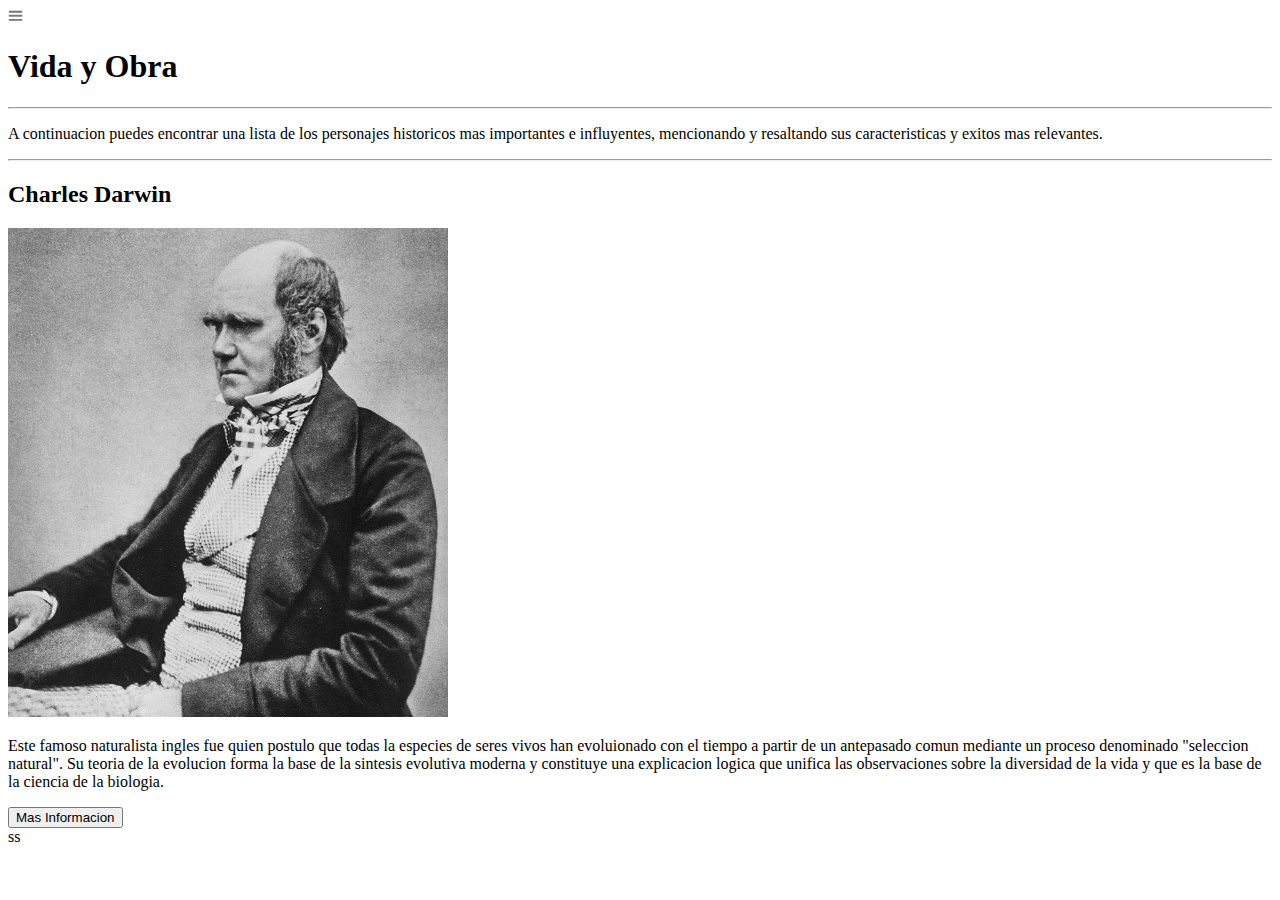
==== index.html @ d65595ab "inicio html" ====
<!DOCTYPE html>
<html lang="en">
<head>
    <meta charset="UTF-8">
    <meta http-equiv="X-UA-Compatible" content="IE=edge">
    <meta name="viewport" content="width=device-width, initial-scale=1.0">
    <title>Personajes Historicos</title>
    <link rel="stylesheet" href="./Assets/estilo.css">
</head>
<body>
    <header>
        <details>
            <summary>
                <img src="./Assets/img/descarga.png">
            </summary>
            <p>Personajes Historicos</p>
            <p>Contactanos</p>
            <p>Sobre Nosotros</p>
            <img src="./Assets/img/x.png">
        </details>
    </header>
    <main>
        <h1> Vida y Obra</h1>
        <hr>
        <p>A continuacion puedes encontrar una lista de los personajes historicos mas importantes e influyentes, mencionando y resaltando sus caracteristicas y exitos mas relevantes.</p>
        <div class="cd">
            <hr>
            <h2>Charles Darwin</h2>
            <img src="./Assets/img/charles-darwin.jpg">
            <p>Este famoso naturalista ingles fue quien postulo que todas la especies de seres vivos han evoluionado con el tiempo a partir de un antepasado comun mediante un proceso denominado "seleccion natural". Su teoria de la evolucion forma la base de la sintesis evolutiva moderna y constituye una explicacion logica que unifica las observaciones sobre la diversidad de la vida y que es la base de la ciencia de la biologia.</p>
            <button>Mas Informacion</button>
        </div>
        ss
    </main>

    
</body>
</html>
---- Assets/estilo.css ----
header img{
    width: 15px;
}

summary{
    list-style: none;
}
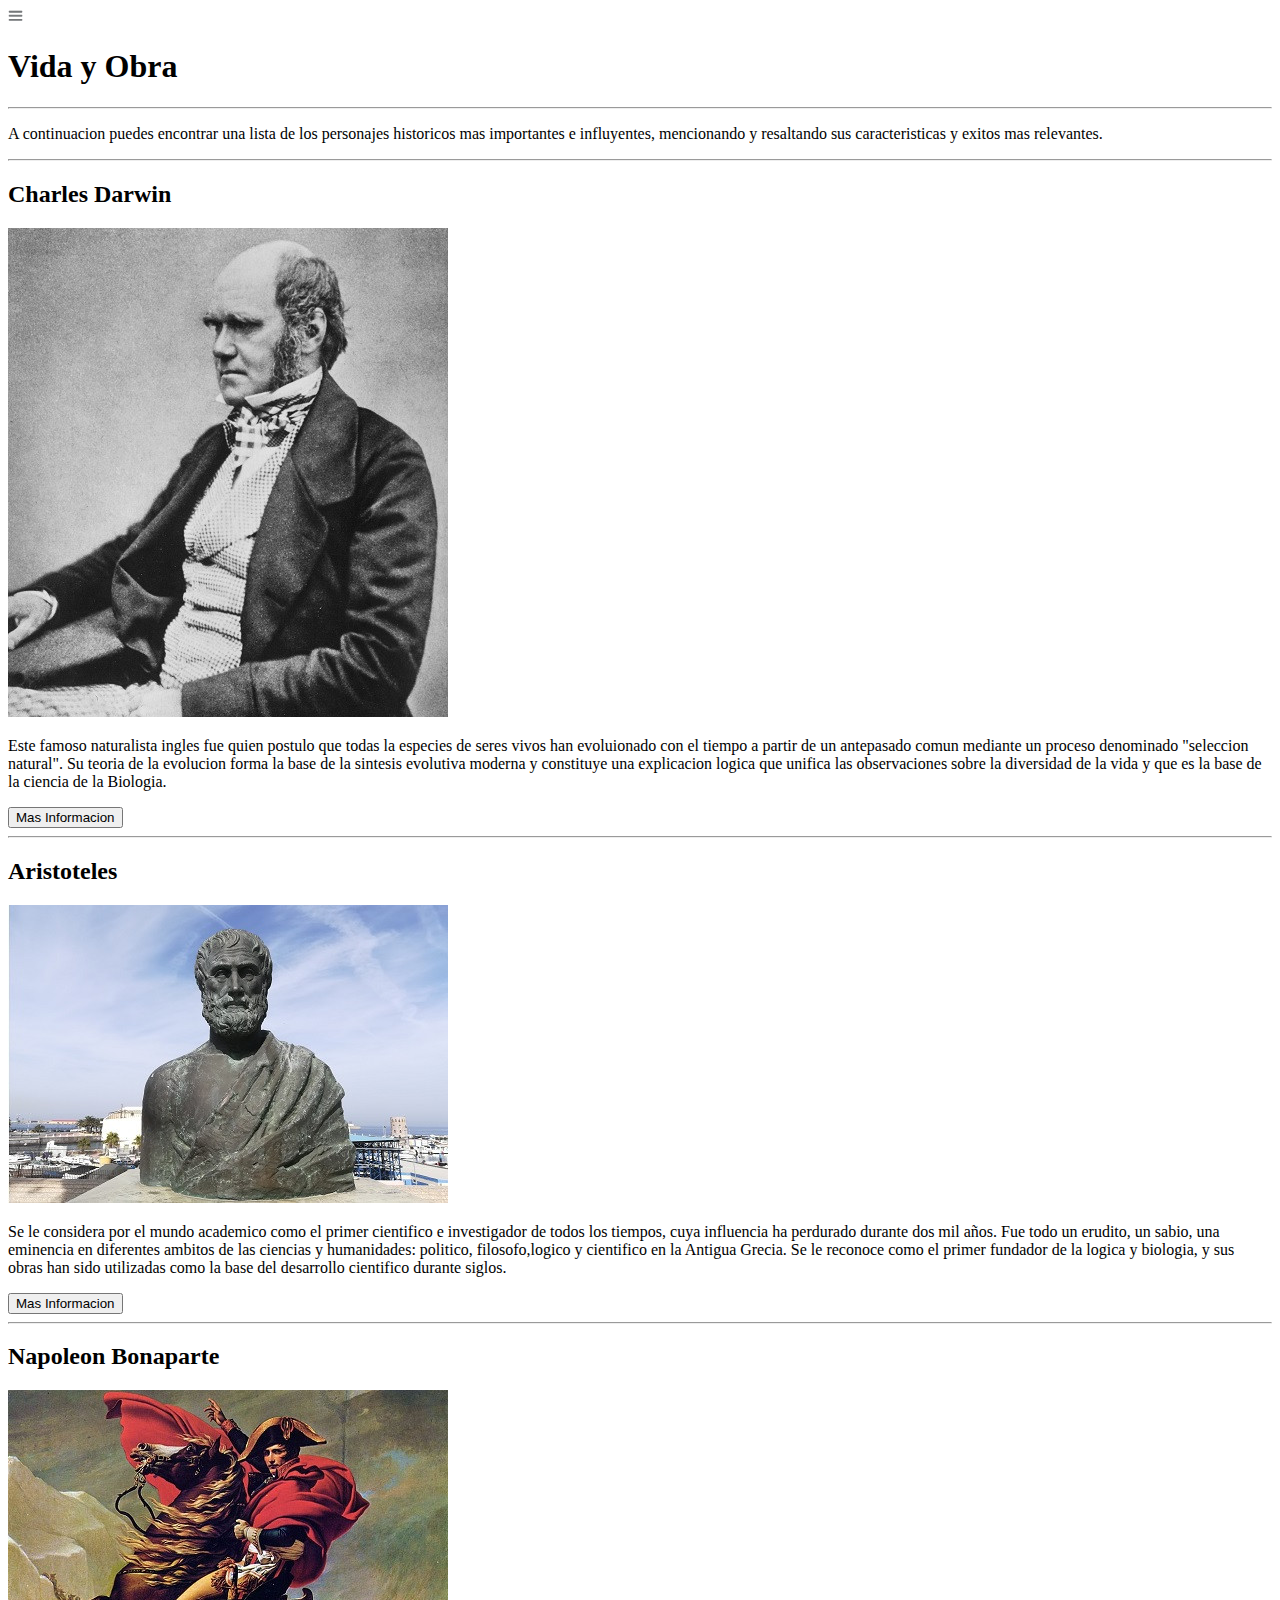
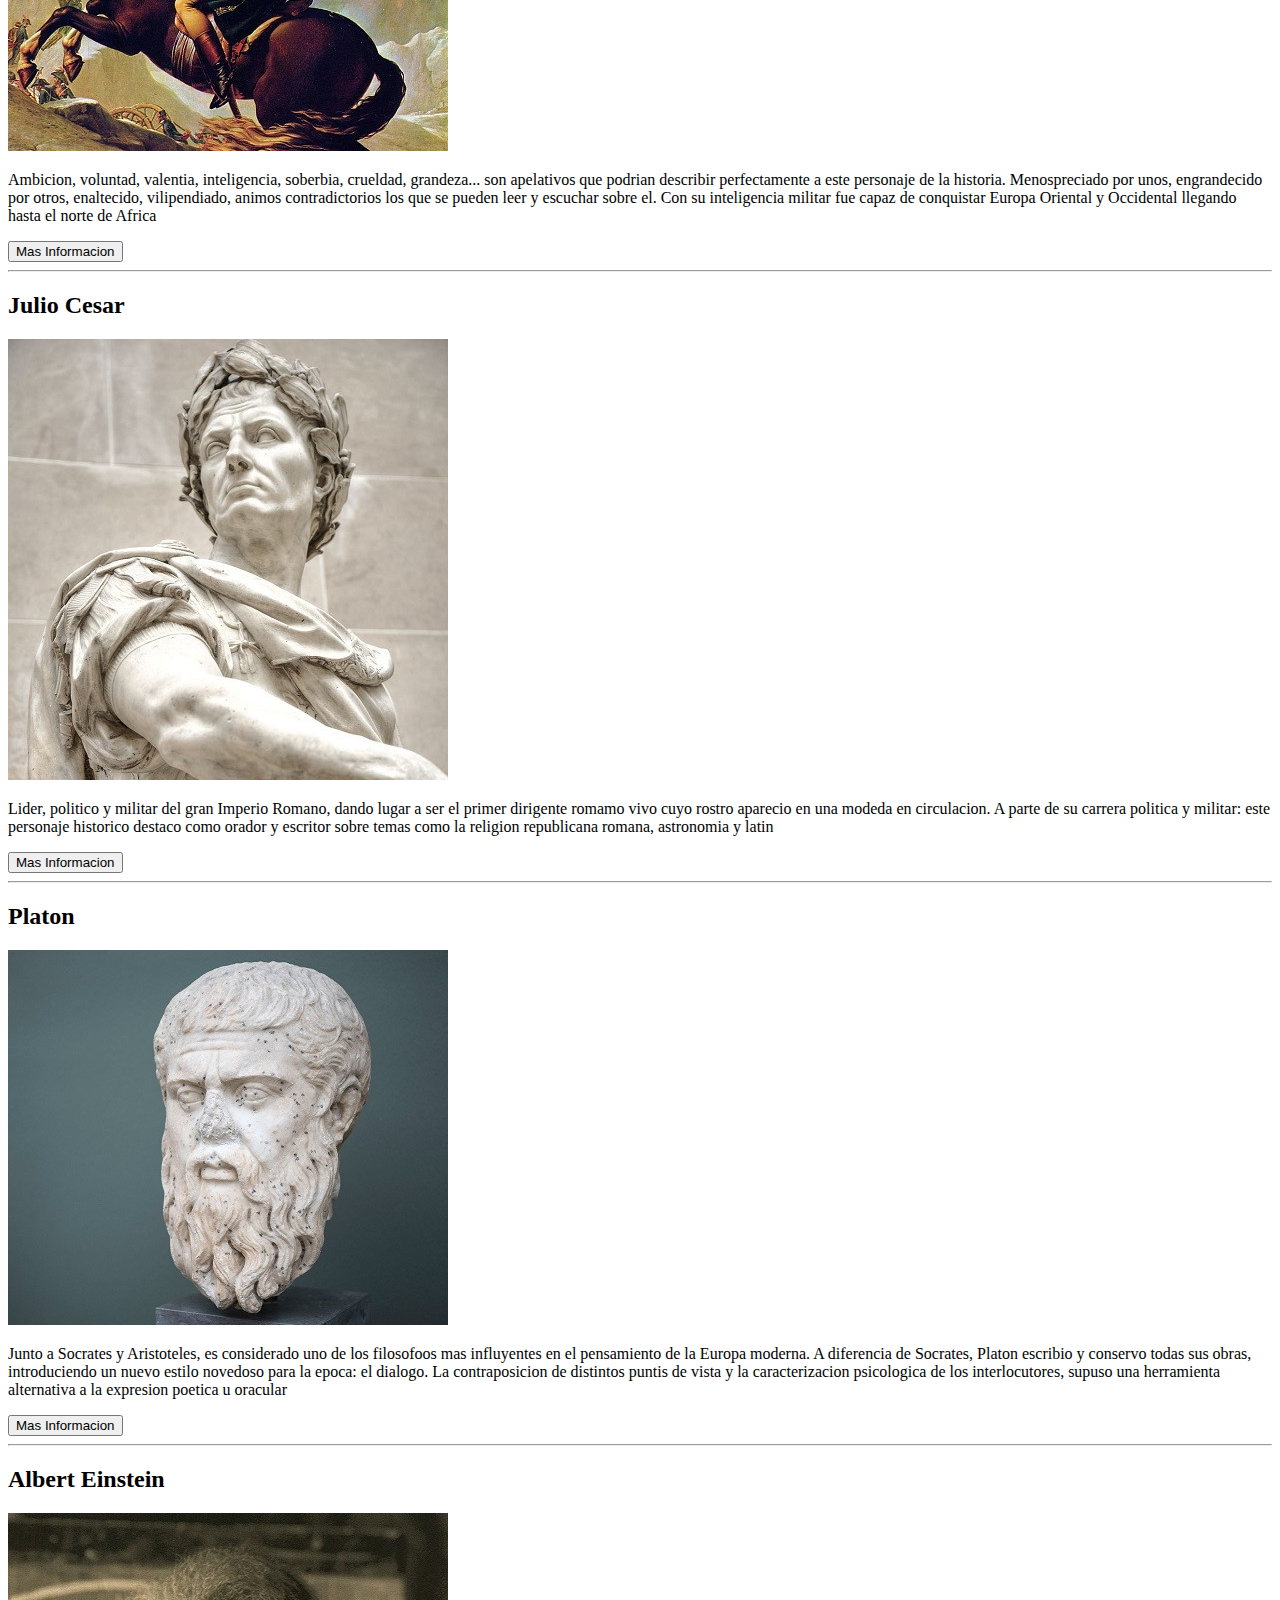
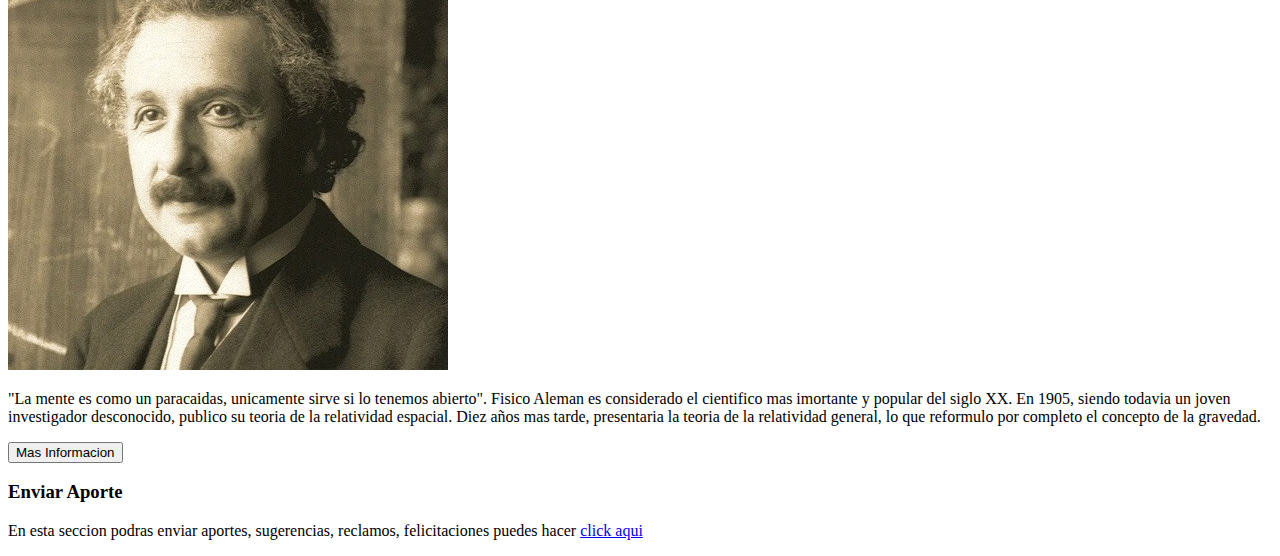
==== commit e4735447: "Main html" ====
--- a/index.html
+++ b/index.html
@@ -27,12 +27,40 @@
             <hr>
             <h2>Charles Darwin</h2>
             <img src="./Assets/img/charles-darwin.jpg">
-            <p>Este famoso naturalista ingles fue quien postulo que todas la especies de seres vivos han evoluionado con el tiempo a partir de un antepasado comun mediante un proceso denominado "seleccion natural". Su teoria de la evolucion forma la base de la sintesis evolutiva moderna y constituye una explicacion logica que unifica las observaciones sobre la diversidad de la vida y que es la base de la ciencia de la biologia.</p>
+            <p>Este famoso naturalista ingles fue quien postulo que todas la especies de seres vivos han evoluionado con el tiempo a partir de un antepasado comun mediante un proceso denominado "seleccion natural". Su teoria de la evolucion forma la base de la sintesis evolutiva moderna y constituye una explicacion logica que unifica las observaciones sobre la diversidad de la vida y que es la base de la ciencia de la Biologia.</p>
+            <button>Mas Informacion</button>
+            <hr>
+            <h2>Aristoteles</h2>
+            <img src="./Assets/img/Aristóteles.jpg">
+            <p>Se le considera por el mundo academico como el primer cientifico e investigador de todos los tiempos, cuya influencia ha perdurado durante dos mil años. Fue todo un erudito, un sabio, una eminencia en diferentes ambitos de las ciencias y humanidades: politico, filosofo,logico y cientifico en la Antigua Grecia. Se le reconoce como el primer fundador de la logica y biologia, y sus obras han sido utilizadas como la base del desarrollo cientifico durante siglos.</p>
+            <button>Mas Informacion</button>
+            <hr>
+            <h2>Napoleon Bonaparte</h2>
+            <img src="./Assets/img/Napoleón.jpg">
+            <p>Ambicion, voluntad, valentia, inteligencia, soberbia, crueldad, grandeza... son apelativos que podrian describir perfectamente a este personaje de la historia. Menospreciado por unos, engrandecido por otros, enaltecido, vilipendiado, animos contradictorios los que se pueden leer y escuchar sobre el. Con su inteligencia militar fue capaz de conquistar Europa Oriental y Occidental llegando hasta el norte de Africa</p>
+            <button>Mas Informacion</button>
+            <hr>
+            <h2>Julio Cesar</h2>
+            <img src="./Assets/img/Julio-César.jpg">
+            <p>Lider, politico y militar del gran Imperio Romano, dando lugar a ser el primer dirigente romamo vivo cuyo rostro aparecio en una modeda en circulacion. A parte de su carrera politica y militar: este personaje historico destaco como orador y escritor sobre temas como la religion republicana romana, astronomia y latin</p>
+            <button>Mas Informacion</button>
+            <hr>
+            <h2>Platon</h2>
+            <img src="./Assets/img/Platón.jpg">
+            <p>Junto a Socrates y Aristoteles, es considerado uno de los filosofoos mas influyentes en el pensamiento de la Europa moderna. A diferencia de Socrates, Platon escribio y conservo todas sus obras, introduciendo un nuevo estilo novedoso para la epoca: el dialogo. La contraposicion de distintos puntis de vista y la caracterizacion psicologica de los interlocutores, supuso una herramienta alternativa a la expresion poetica u oracular</p>
+            <button>Mas Informacion</button>
+            <hr>
+            <h2>Albert Einstein</h2>
+            <img src="./Assets/img/Albert-Einstein.jpg">
+            <p>"La mente es como un paracaidas, unicamente sirve si lo tenemos abierto". Fisico Aleman es considerado el cientifico mas imortante y popular del siglo XX. En 1905, siendo todavia un joven investigador desconocido, publico su teoria de la relatividad espacial. Diez años mas tarde, presentaria la teoria de la relatividad general, lo que reformulo por completo el concepto de la gravedad.
+            </p>
             <button>Mas Informacion</button>
         </div>
-        ss
     </main>
-
+    <footer>
+        <h3>Enviar Aporte</h3>
+        <p>En esta seccion podras enviar aportes, sugerencias, reclamos, felicitaciones puedes hacer <a href="click aqui">click aqui</a></p>
+    </footer>
     
 </body>
 </html>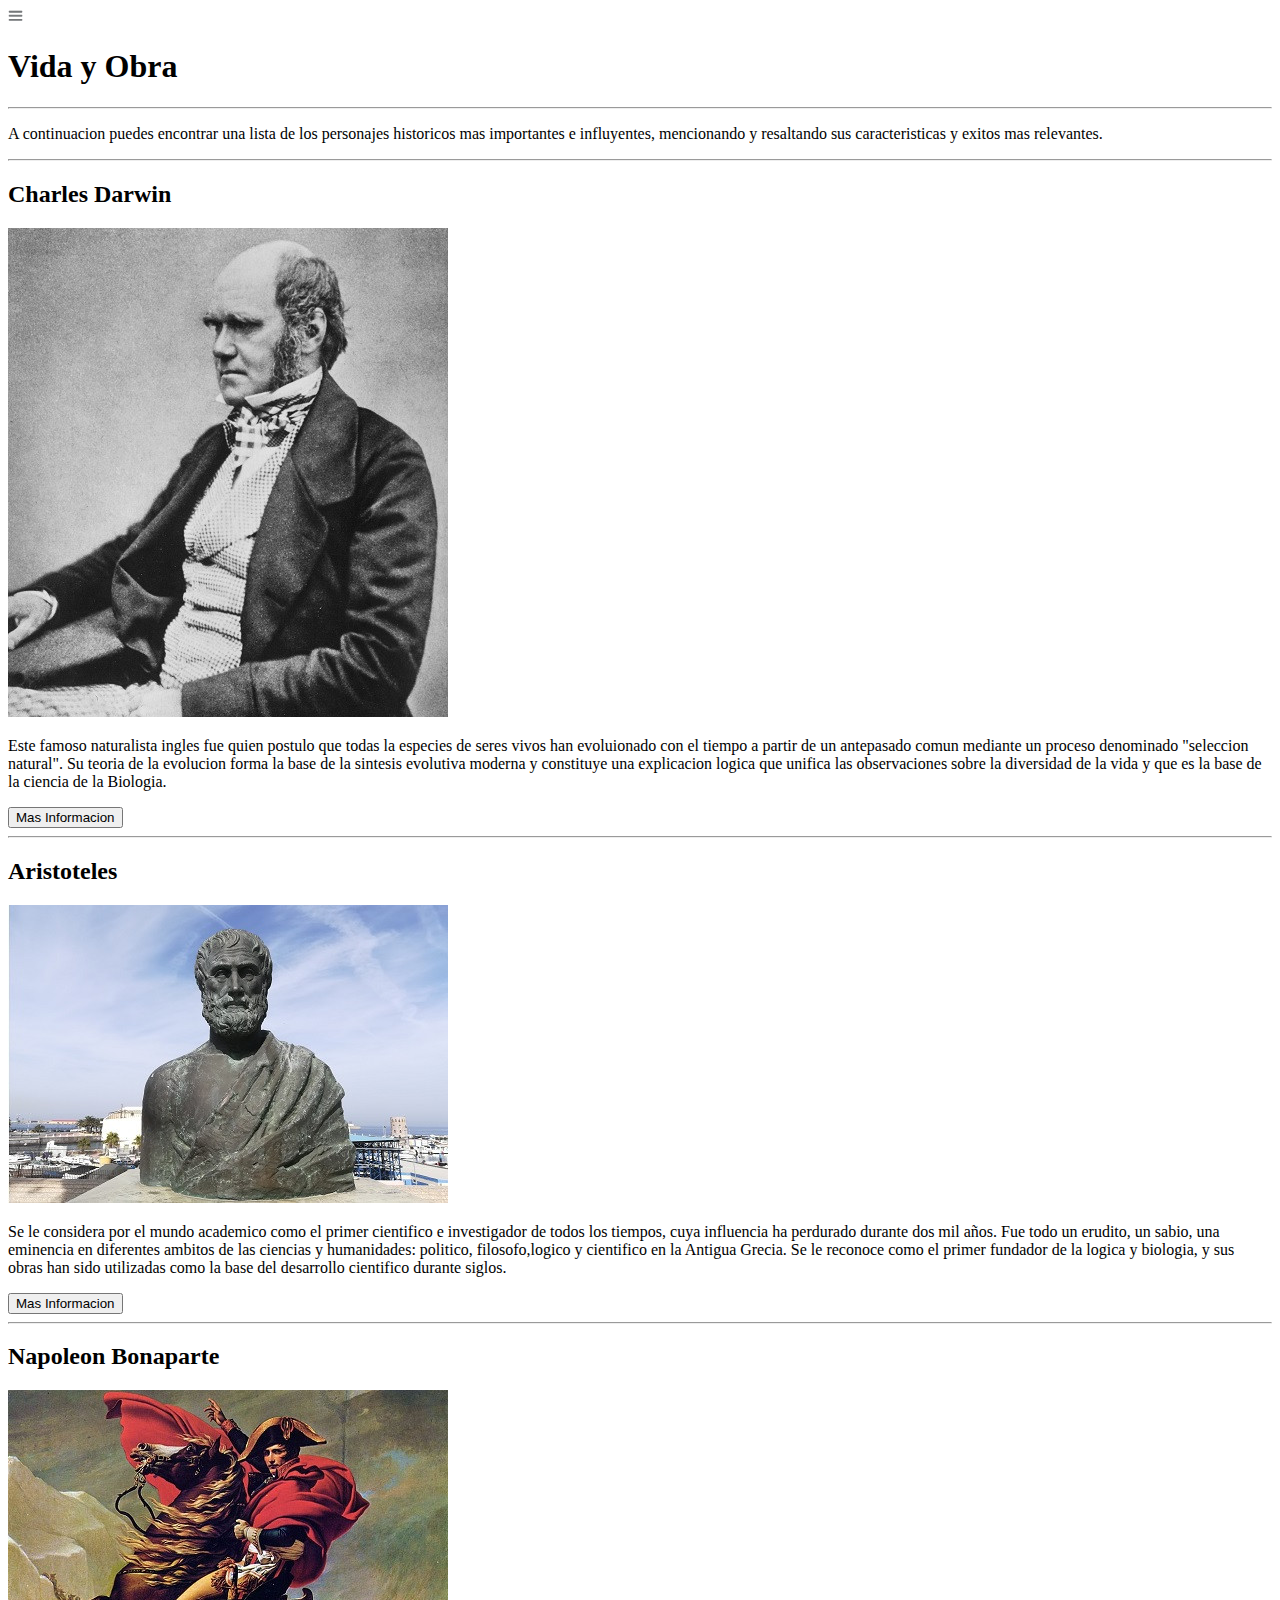
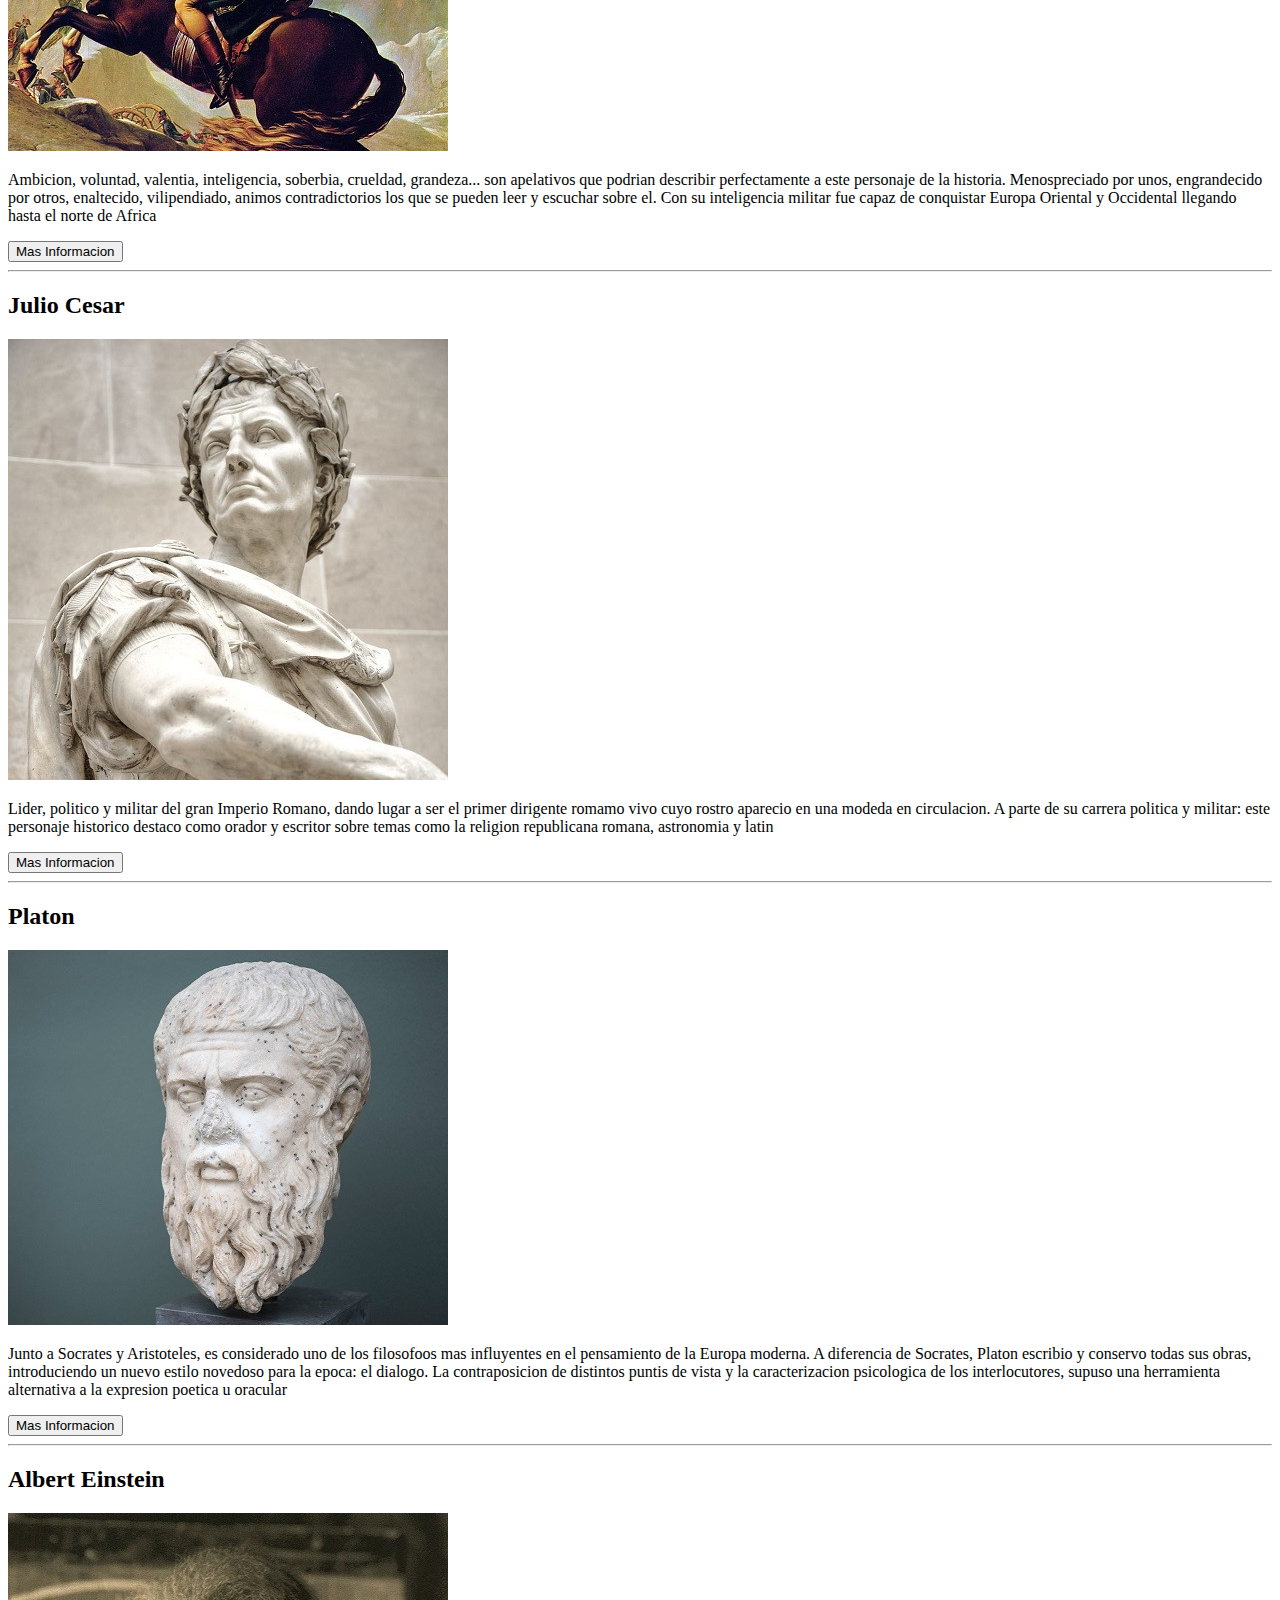
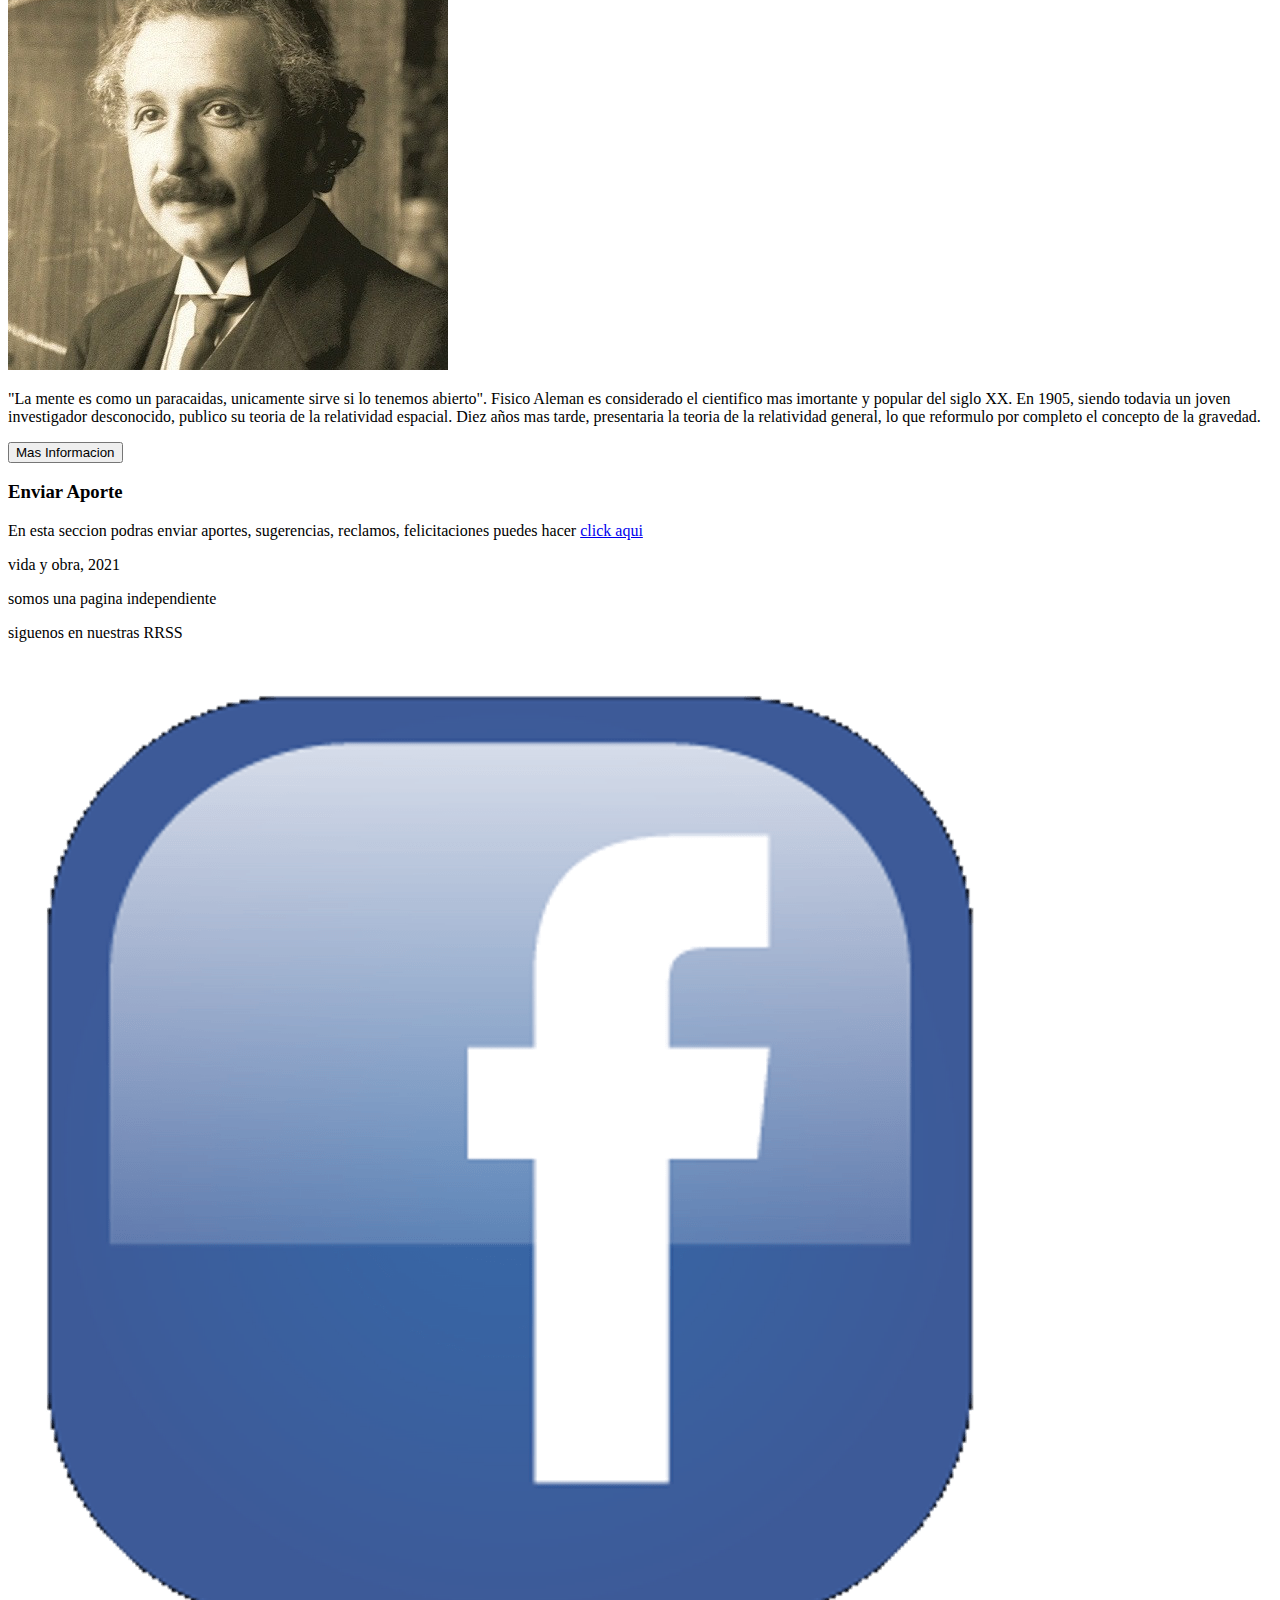
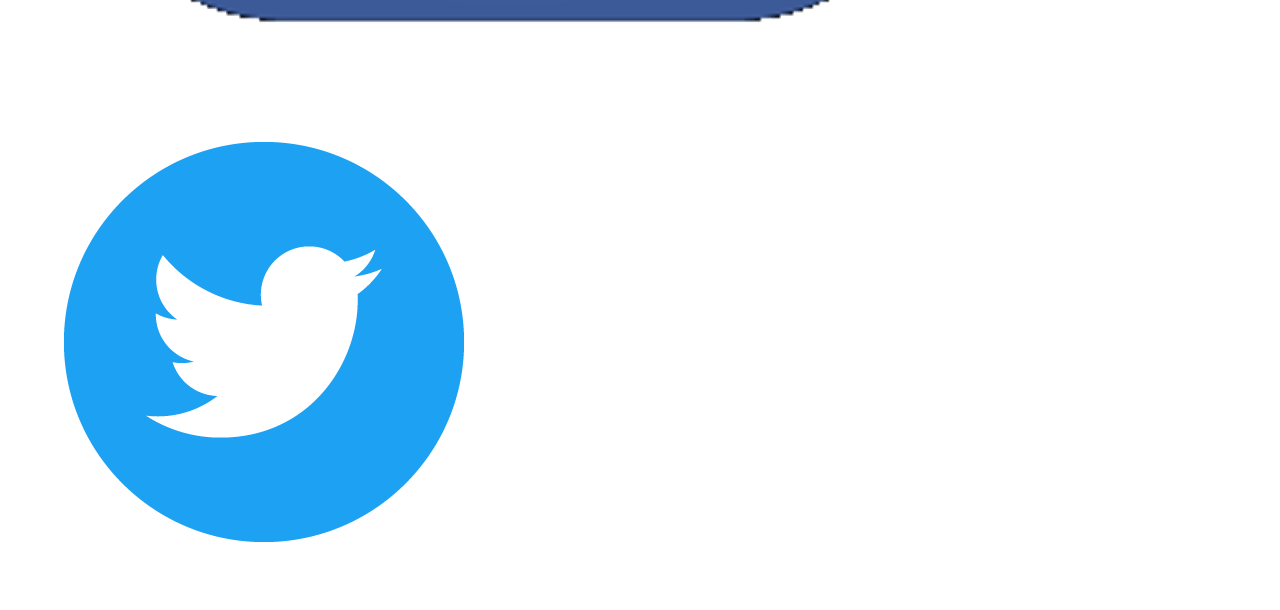
==== commit b31d5e68: "html finalizado" ====
--- a/index.html
+++ b/index.html
@@ -56,10 +56,17 @@
             </p>
             <button>Mas Informacion</button>
         </div>
+        <h3>Enviar Aporte</h3>
+        <p>En esta seccion podras enviar aportes, sugerencias, reclamos, felicitaciones puedes hacer <a href="pagina2.html">click aqui</a></p>
     </main>
-    <footer>
-        <h3>Enviar Aporte</h3>
-        <p>En esta seccion podras enviar aportes, sugerencias, reclamos, felicitaciones puedes hacer <a href="click aqui">click aqui</a></p>
+        <footer>
+            <div class="pie">
+                <p>vida y obra, 2021</p>
+                <p>somos una pagina independiente</p>
+                <p>siguenos en nuestras RRSS</p>
+                <img src="./Assets/img/facebook.png">
+                <img src="./Assets/img/twitter.png">
+            </div>
     </footer>
     
 </body>
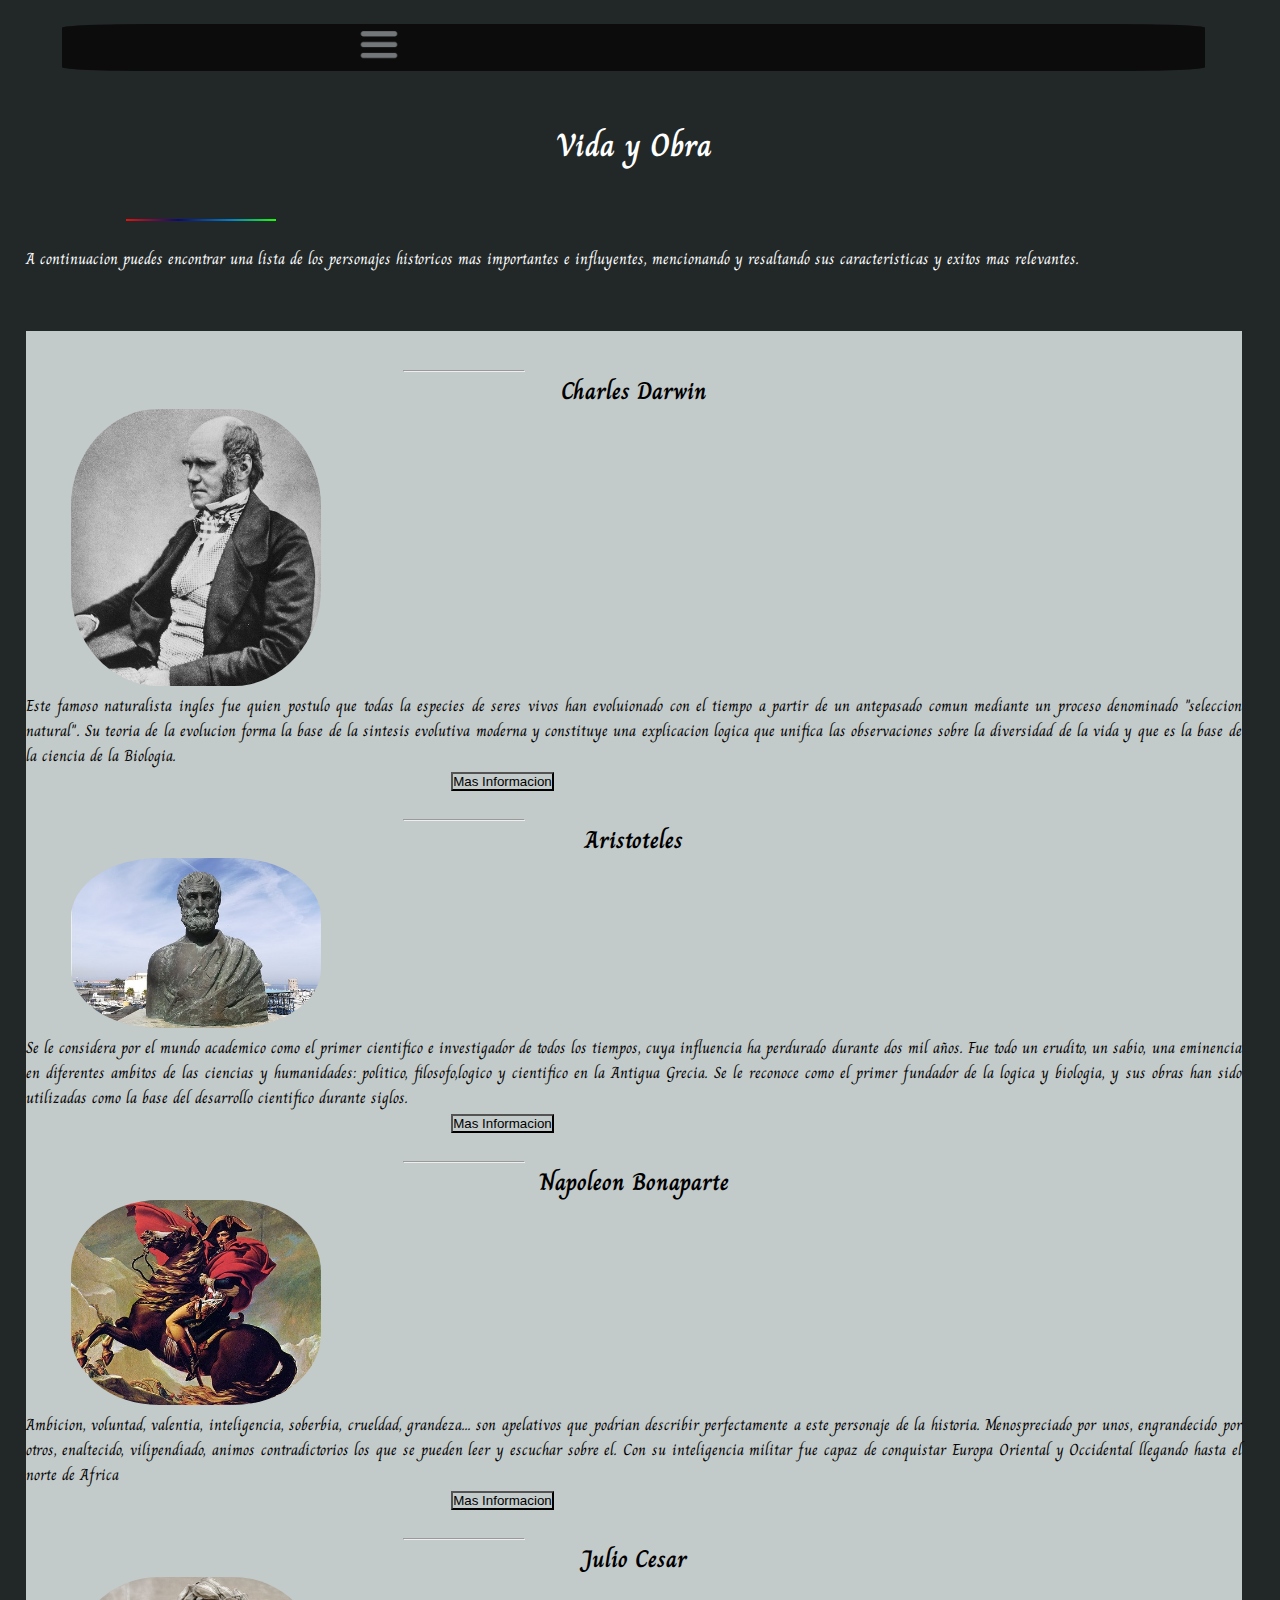
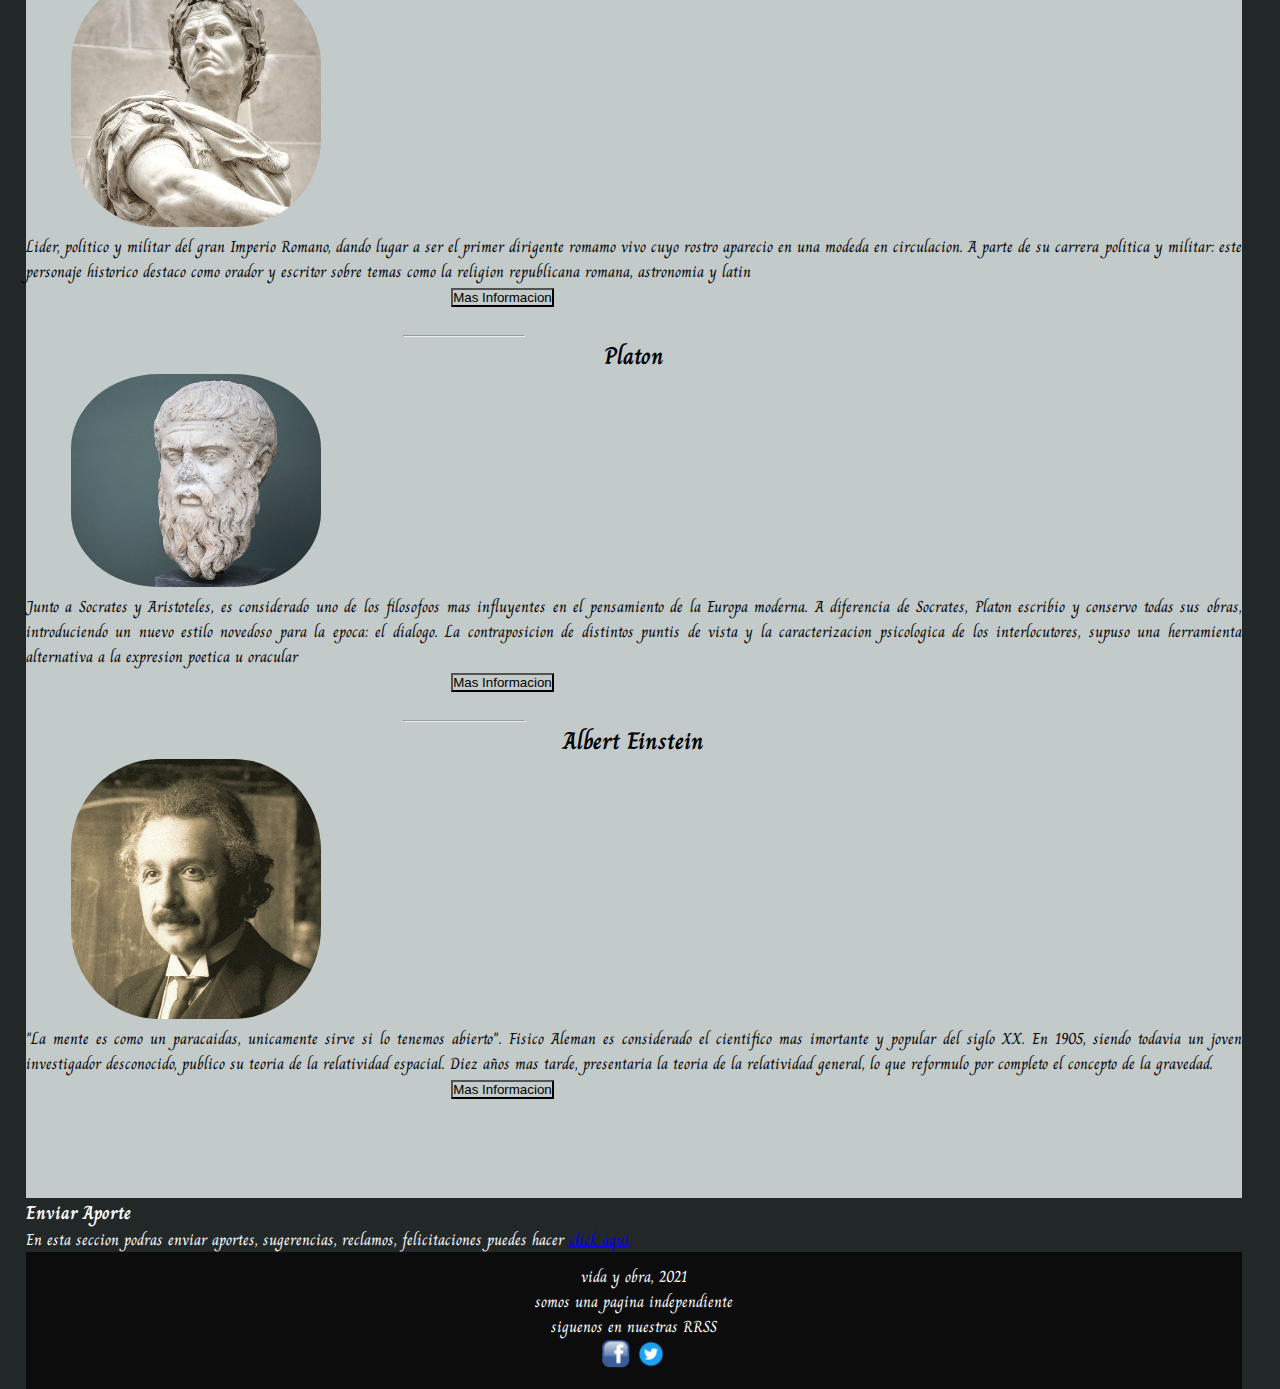
==== commit 4ad1edaf: "casi terminado css" ====
--- a/index.html
+++ b/index.html
@@ -6,6 +6,9 @@
     <meta name="viewport" content="width=device-width, initial-scale=1.0">
     <title>Personajes Historicos</title>
     <link rel="stylesheet" href="./Assets/estilo.css">
+    <link rel="preconnect" href="https://fonts.googleapis.com">
+<link rel="preconnect" href="https://fonts.gstatic.com" crossorigin>
+<link href="https://fonts.googleapis.com/css2?family=Charm&display=swap" rel="stylesheet">
 </head>
 <body>
     <header>
@@ -18,11 +21,11 @@
             <p>Sobre Nosotros</p>
             <img src="./Assets/img/x.png">
         </details>
-    </header>
+    </header> 
+    <h1> Vida y Obra</h1>
+        <hr id="hr1">
+        <p>A continuacion puedes encontrar una lista de los personajes historicos mas importantes e influyentes, mencionando y resaltando sus caracteristicas y exitos mas relevantes.</p>
     <main>
-        <h1> Vida y Obra</h1>
-        <hr>
-        <p>A continuacion puedes encontrar una lista de los personajes historicos mas importantes e influyentes, mencionando y resaltando sus caracteristicas y exitos mas relevantes.</p>
         <div class="cd">
             <hr>
             <h2>Charles Darwin</h2>
@@ -56,10 +59,10 @@
             </p>
             <button>Mas Informacion</button>
         </div>
+    </main>
         <h3>Enviar Aporte</h3>
         <p>En esta seccion podras enviar aportes, sugerencias, reclamos, felicitaciones puedes hacer <a href="pagina2.html">click aqui</a></p>
-    </main>
-        <footer>
+    <footer>
             <div class="pie">
                 <p>vida y obra, 2021</p>
                 <p>somos una pagina independiente</p>
--- a/Assets/estilo.css
+++ b/Assets/estilo.css
@@ -1,7 +1,92 @@
+*{
+    margin: 0%;
+    padding: 0%;
+}
+
+body{
+    background-color: #222828;
+    color: white;
+    font-family: 'Charm', cursive;
+    text-align: justify;
+    width: 95%;
+    margin-left: 2%;
+
+}
+
+header{
+    background-color: #0C0C0C;
+    width: 94%;
+    border-radius: 8%;
+    margin-left:  3%;
+    margin-top: 2%;
+}
+
 header img{
-    width: 15px;
+    margin-left: 297px;
+}
+header p{
+    margin: 3%;
 }
 
 summary{
     list-style: none;
-}+}
+
+h1{
+    text-align: center;
+    margin: 4%;
+}
+
+
+img{
+    width: 40px;
+}
+
+#hr1{
+    width: 150px;
+    height: 2px;
+    margin-left: 100px;
+    background: rgb(228,20,13);
+    background: linear-gradient(90deg, rgba(228,20,13,1) 0%, rgba(9,9,121,1) 35%, rgba(4,128,199,1) 70%, rgba(23,255,6,1) 100%);
+    border: none;
+    margin-bottom: 25px;
+}
+
+main{
+    background-color:#C3CACA;
+    margin-top: 5%;
+    padding-top: 1%;
+    padding-bottom: 8%;
+    color: black;
+}
+
+.cd hr{
+    margin-top: 26px;
+    margin-left: 31%;
+    width: 120px;
+}
+
+.cd img{
+    width: 250px;
+    border-radius: 35%;
+    margin-left: 45px;
+}
+
+.cd h2{
+    text-align: center;
+    color: black;
+}
+button{
+    margin-left: 35%;
+    background-color:#C3CACA;
+}
+
+footer{
+    padding: 1%;
+    background-color: #0C0C0C;
+    text-align: center;   
+}
+
+footer img{
+    width: 30px;
+}
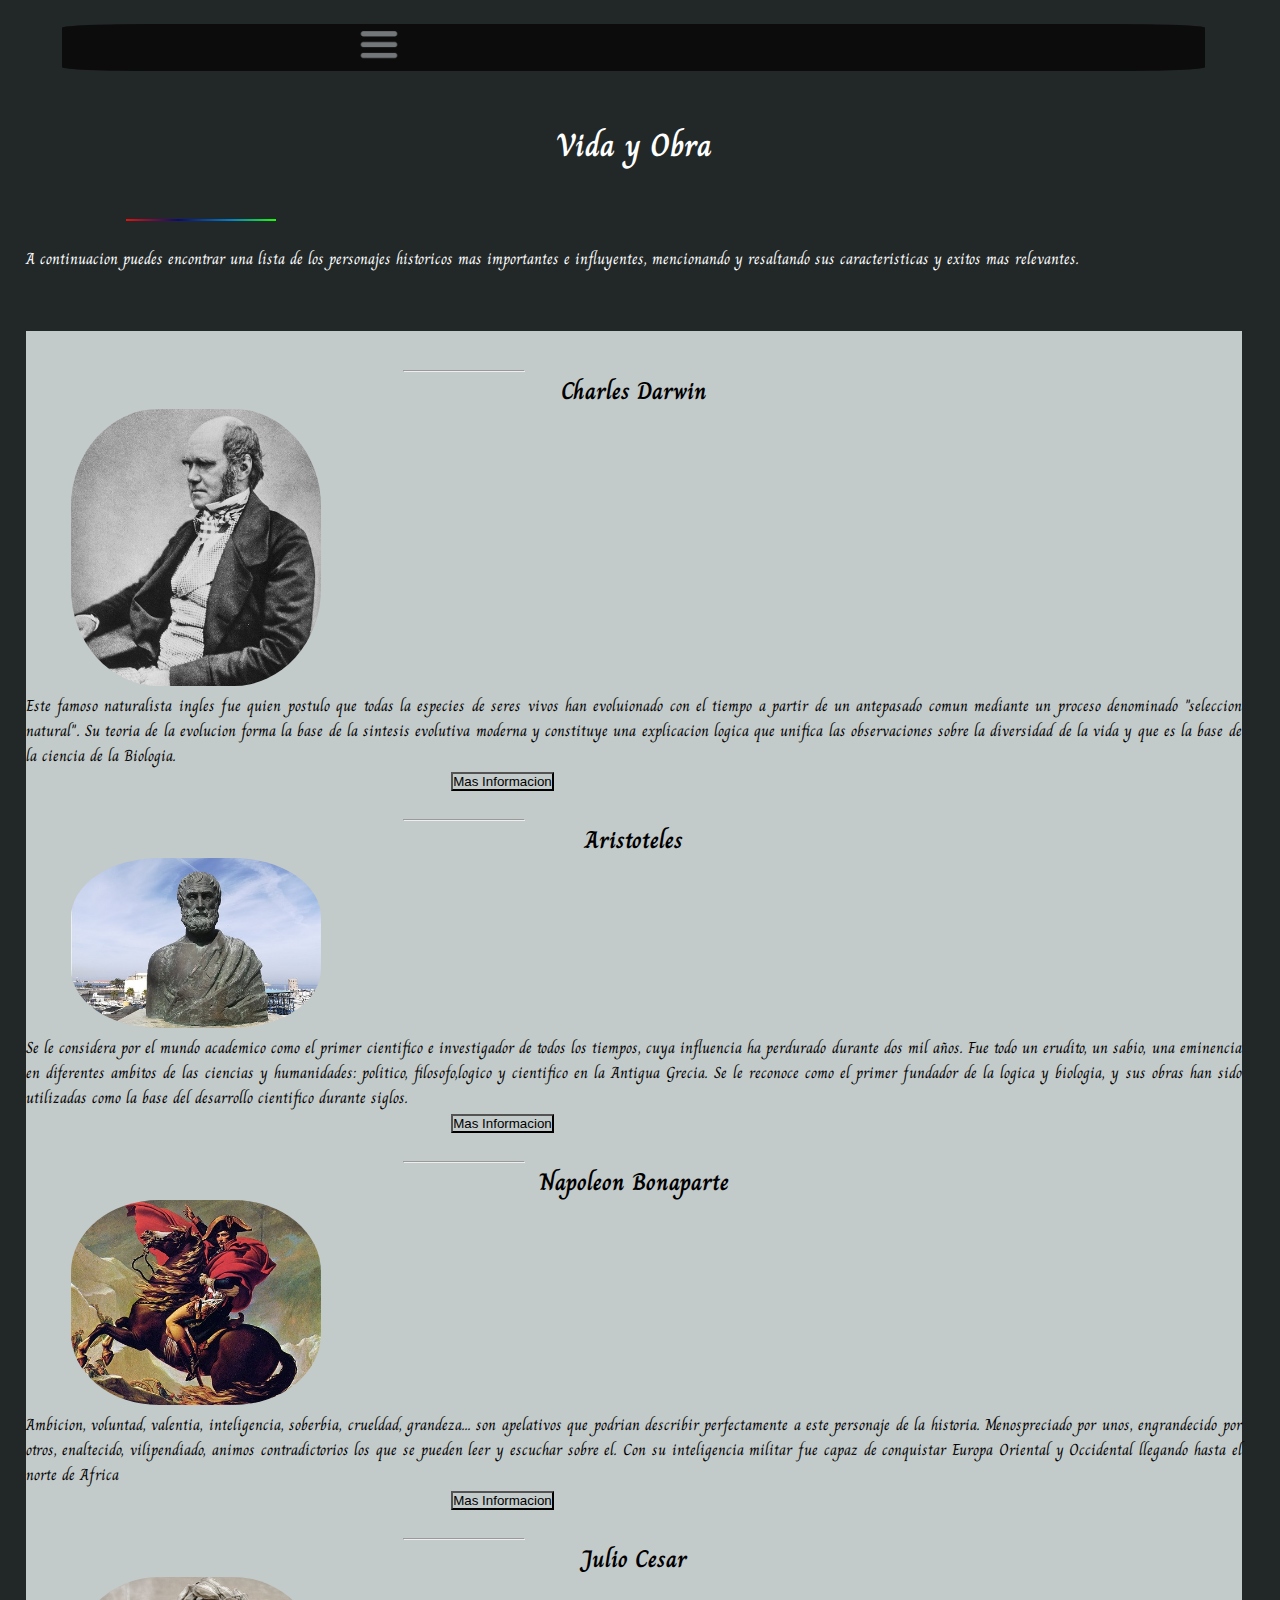
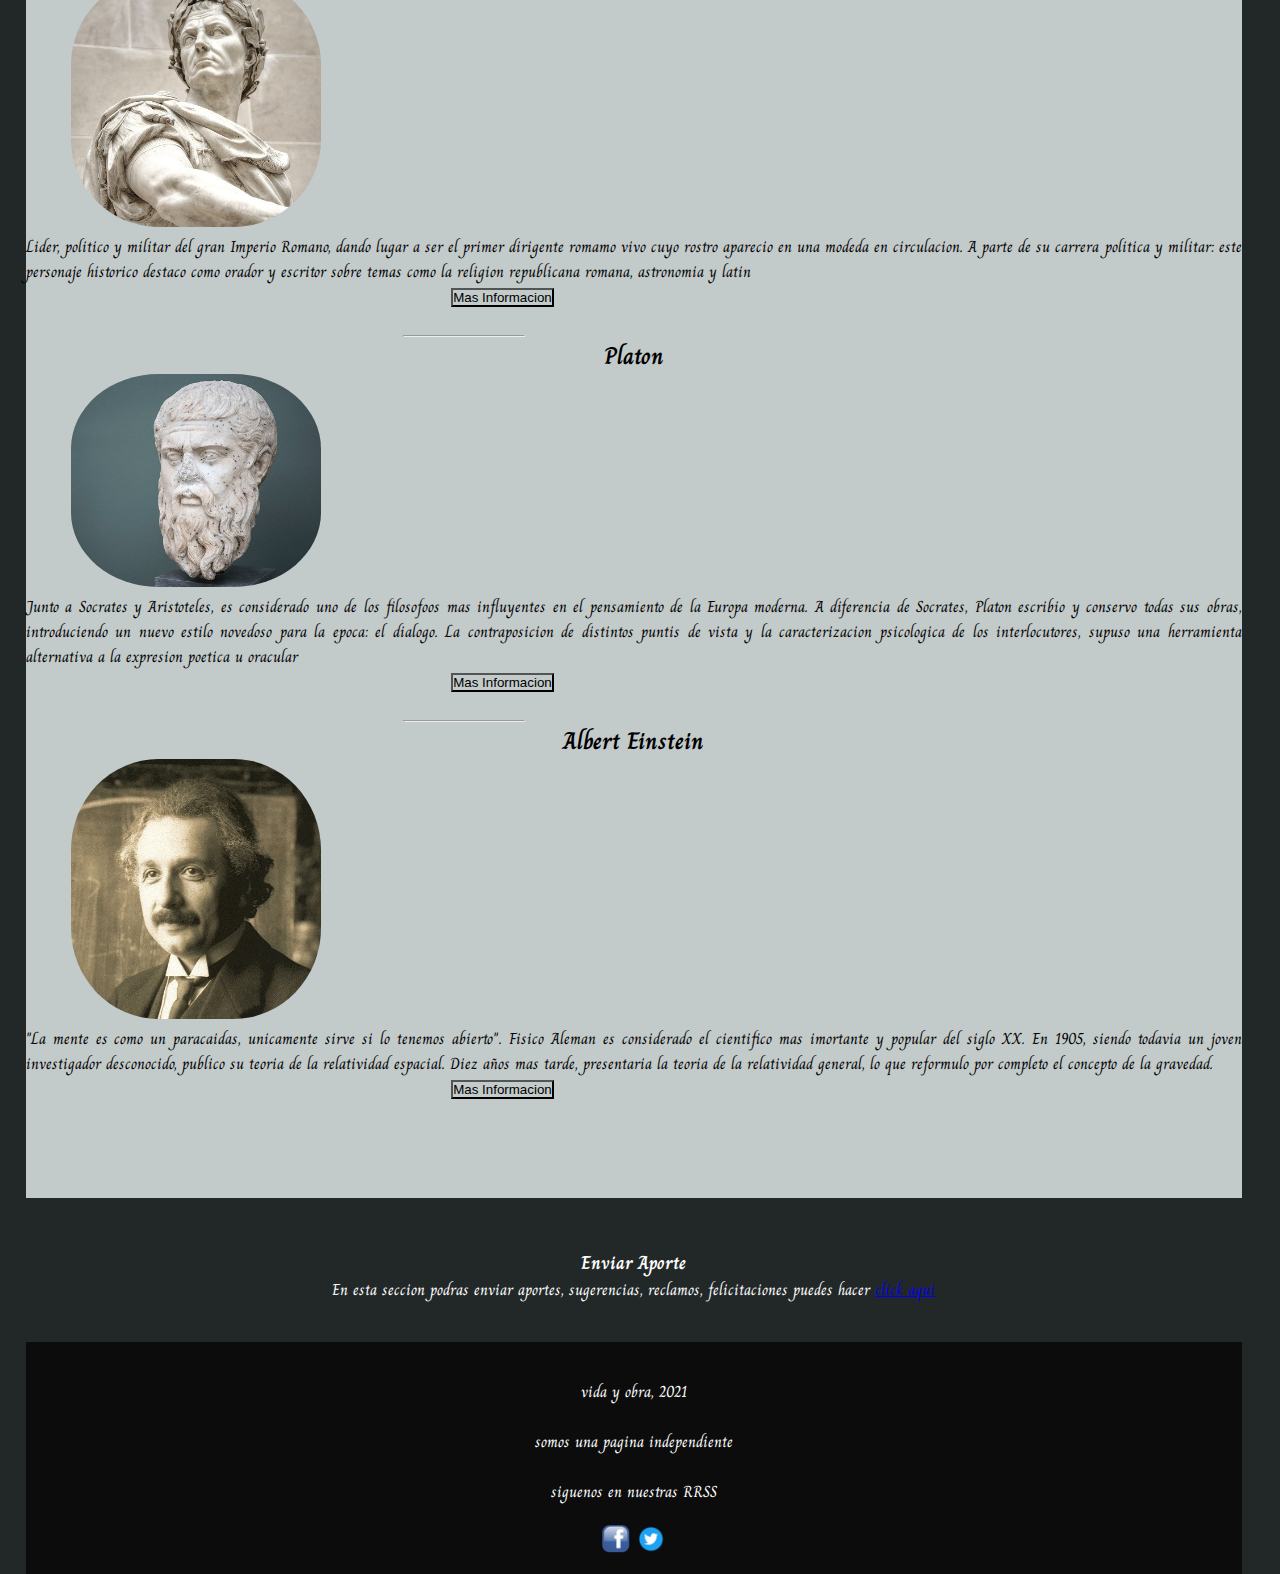
==== commit b7e61883: "css final" ====
--- a/index.html
+++ b/index.html
@@ -60,8 +60,10 @@
             <button>Mas Informacion</button>
         </div>
     </main>
+    <div id="app">
         <h3>Enviar Aporte</h3>
         <p>En esta seccion podras enviar aportes, sugerencias, reclamos, felicitaciones puedes hacer <a href="pagina2.html">click aqui</a></p>
+    </div>
     <footer>
             <div class="pie">
                 <p>vida y obra, 2021</p>
@@ -70,7 +72,6 @@
                 <img src="./Assets/img/facebook.png">
                 <img src="./Assets/img/twitter.png">
             </div>
-    </footer>
-    
+    </footer> 
 </body>
 </html>--- a/Assets/estilo.css
+++ b/Assets/estilo.css
@@ -81,6 +81,12 @@
     background-color:#C3CACA;
 }
 
+#app{
+    margin-top: 50px;
+    margin-bottom: 40px;
+    text-align: center;
+}
+
 footer{
     padding: 1%;
     background-color: #0C0C0C;
@@ -89,4 +95,18 @@
 
 footer img{
     width: 30px;
+    margin-top: 20px;
 }
+
+footer p{
+    margin-top: 25px;
+}
+
+/*Tamaño grande*/
+
+@media screen and (width: 1000px;){
+    header img {
+        margin-left: 60%;
+         
+    }
+}
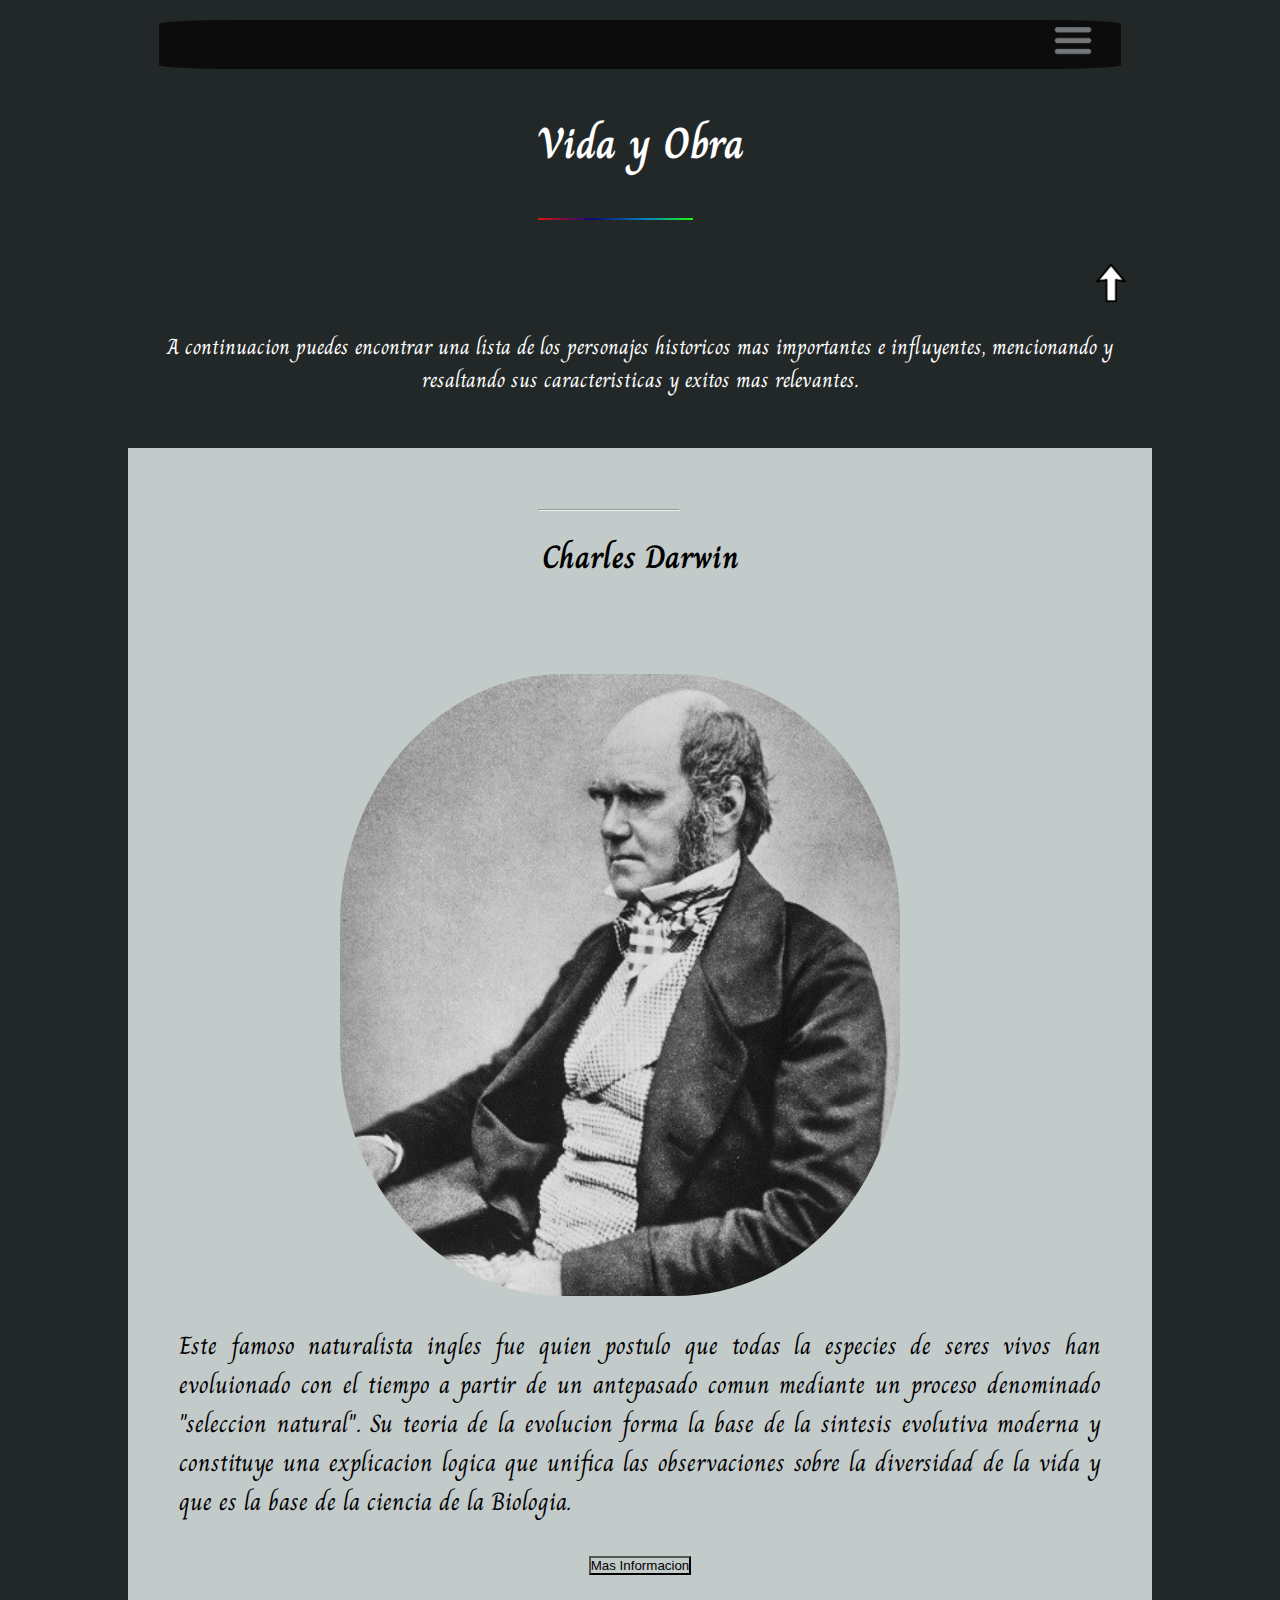
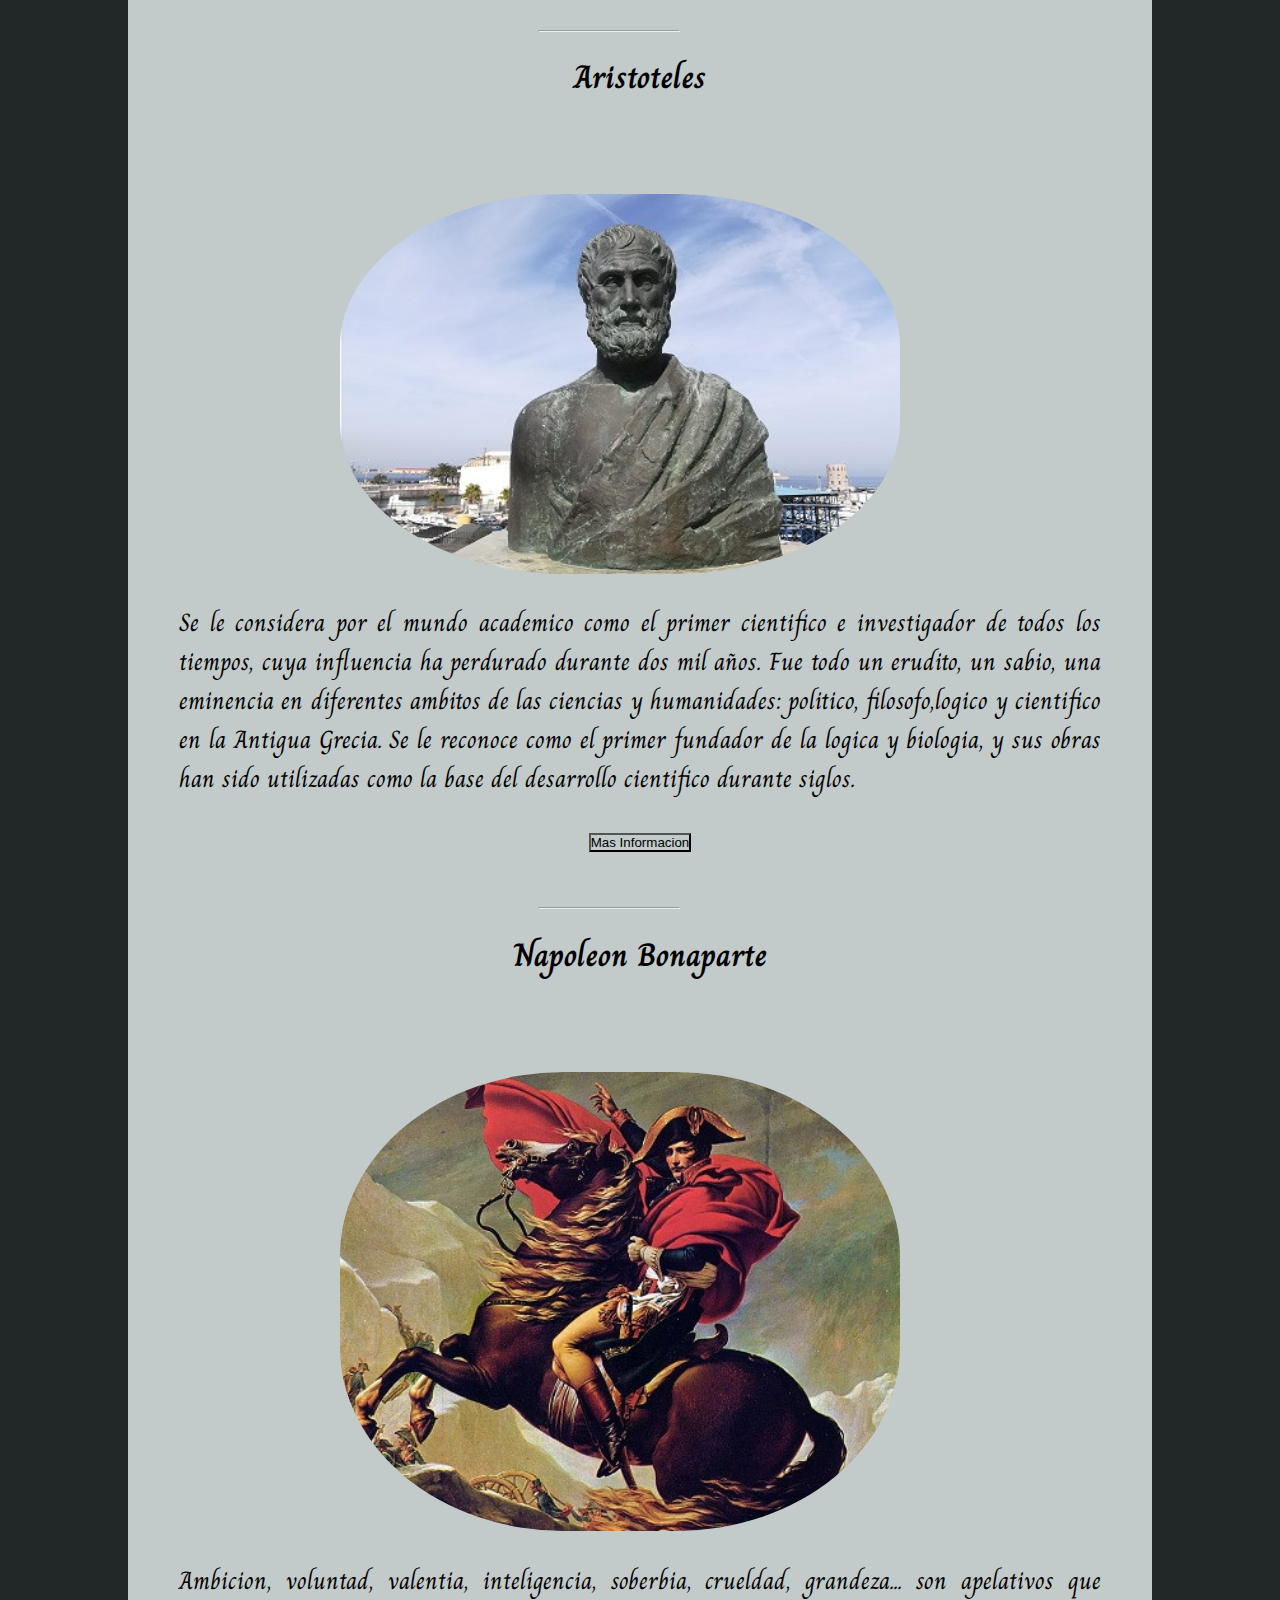
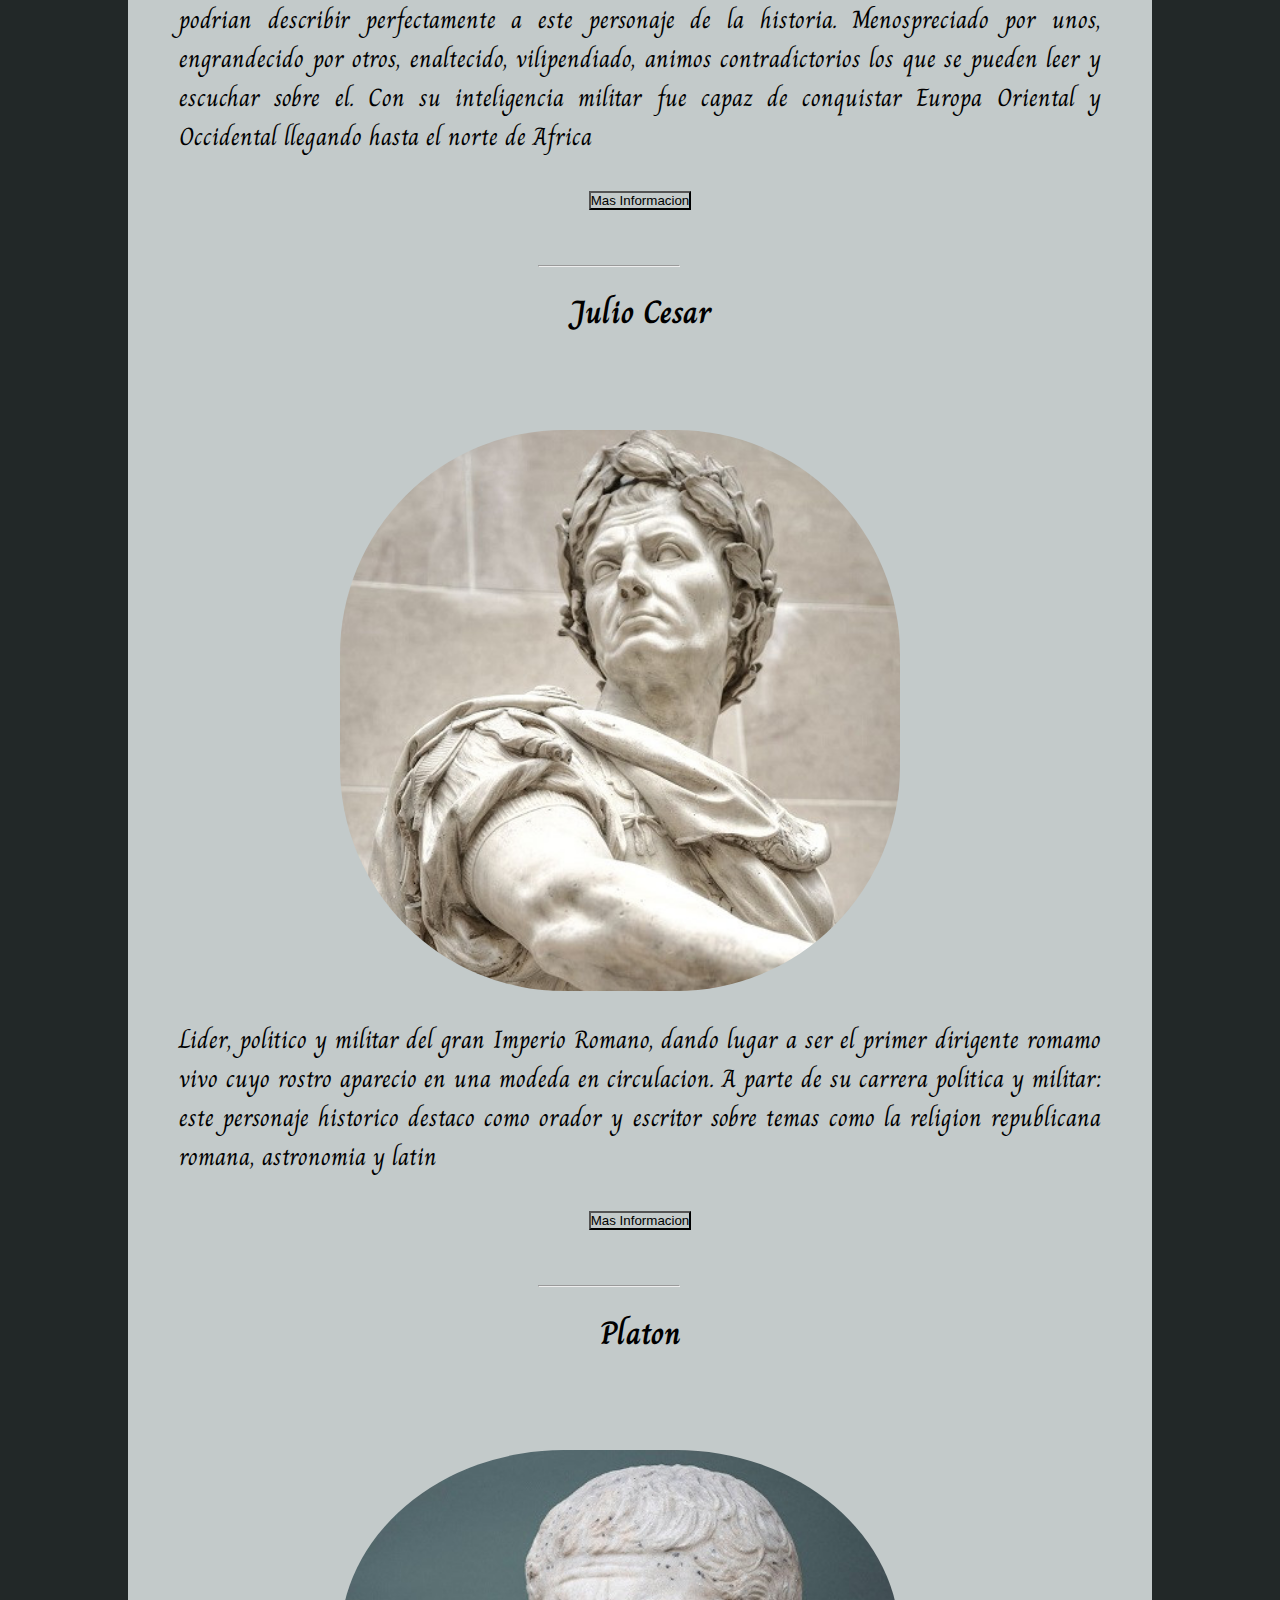
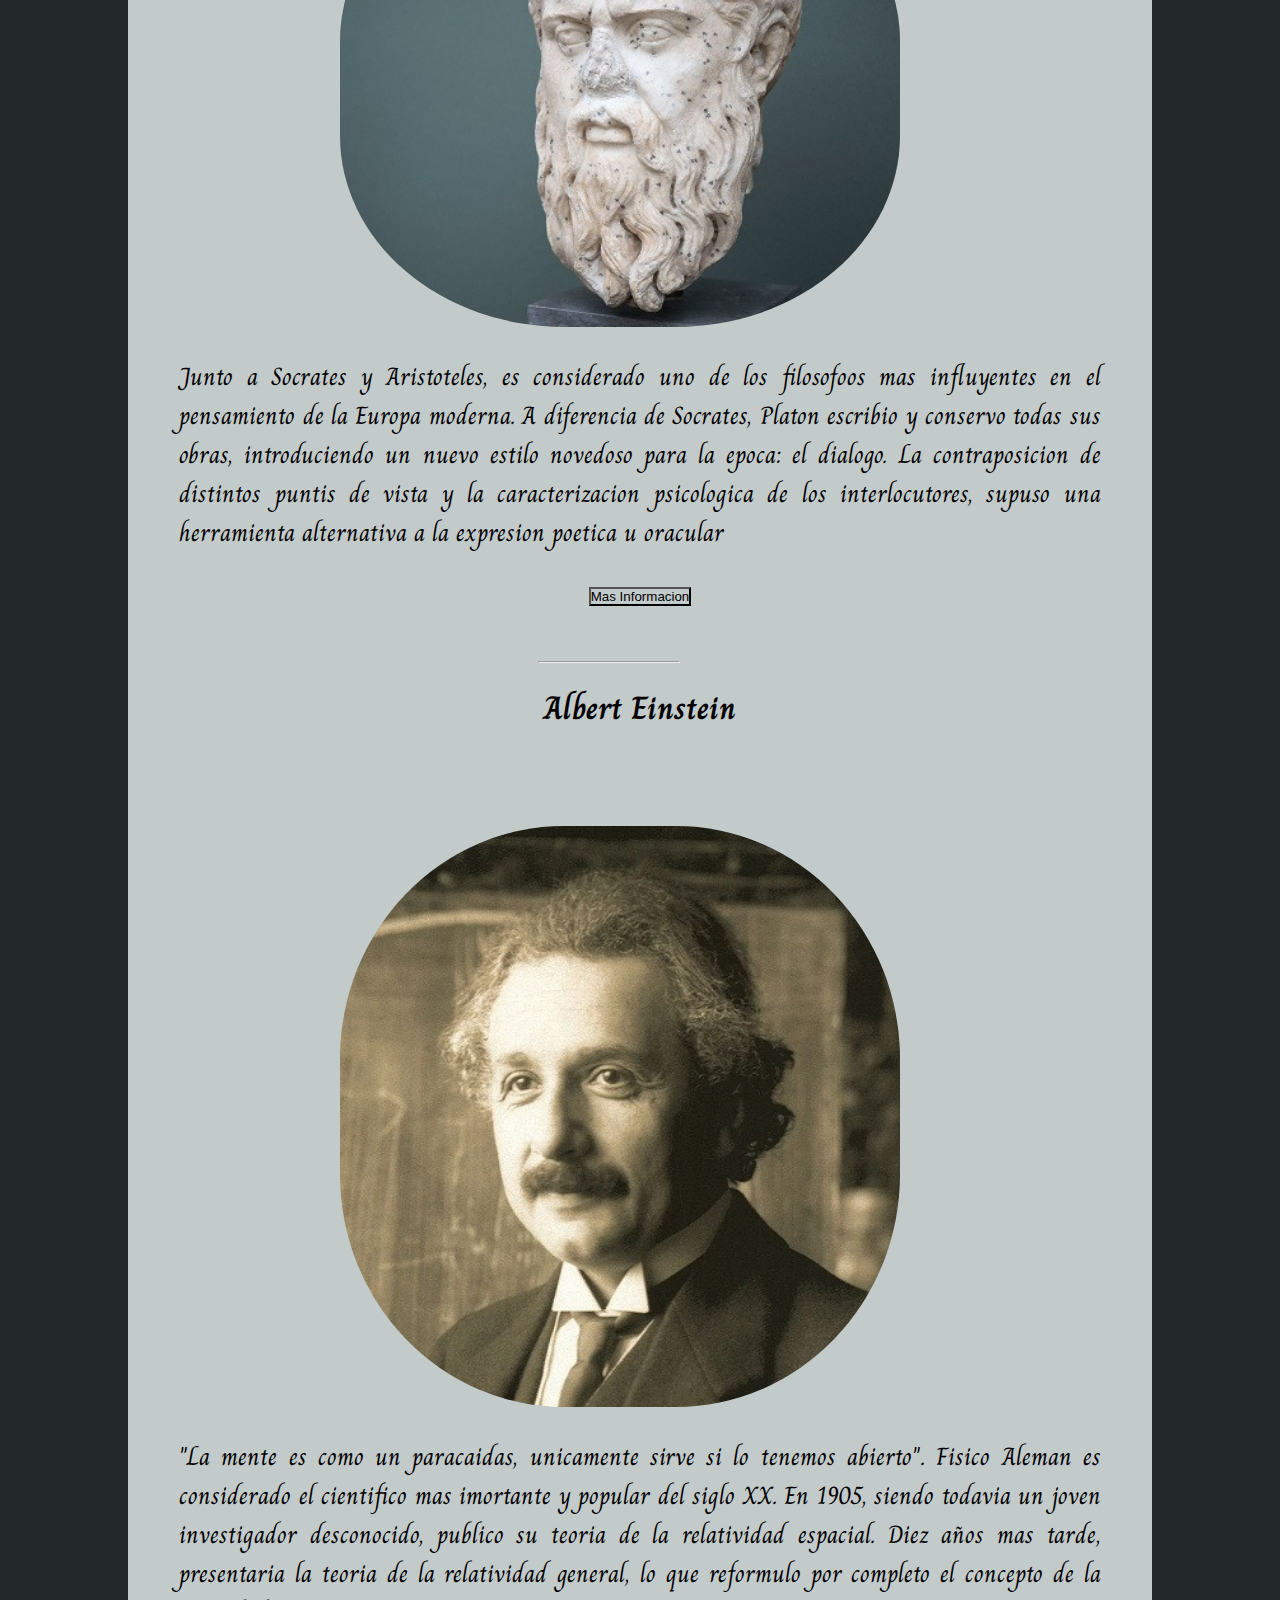
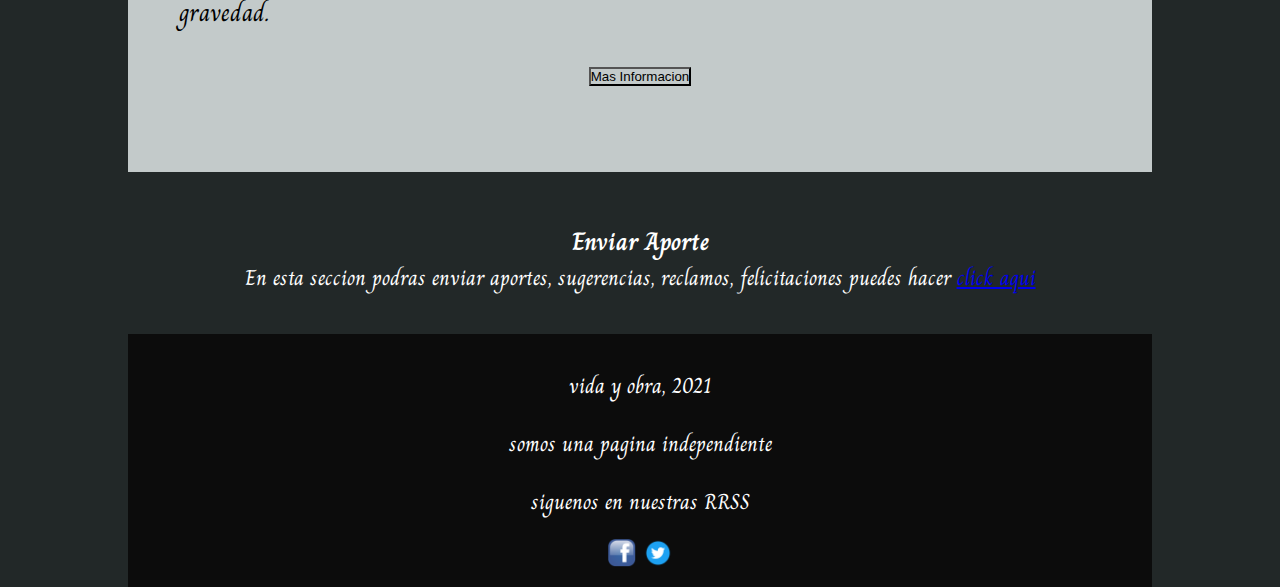
==== commit 6ad17231: "final" ====
--- a/index.html
+++ b/index.html
@@ -14,18 +14,21 @@
     <header>
         <details>
             <summary>
-                <img src="./Assets/img/descarga.png">
+                <img src="./Assets/img/descarga.png" id="cierre1">
             </summary>
             <p>Personajes Historicos</p>
             <p>Contactanos</p>
             <p>Sobre Nosotros</p>
-            <img src="./Assets/img/x.png">
+            <a href="#cierre1"><img src="./Assets/img/x.png"></a>
         </details>
     </header> 
     <h1> Vida y Obra</h1>
+    </div>
         <hr id="hr1">
+        <img src="./Assets/img/flecha.png" id="flecha">
         <p>A continuacion puedes encontrar una lista de los personajes historicos mas importantes e influyentes, mencionando y resaltando sus caracteristicas y exitos mas relevantes.</p>
     <main>
+        
         <div class="cd">
             <hr>
             <h2>Charles Darwin</h2>
--- a/Assets/estilo.css
+++ b/Assets/estilo.css
@@ -22,7 +22,7 @@
 }
 
 header img{
-    margin-left: 297px;
+    margin-left: 280px;
 }
 header p{
     margin: 3%;
@@ -52,6 +52,10 @@
     margin-bottom: 25px;
 }
 
+#flecha{
+    margin-left: 92%;
+}
+
 main{
     background-color:#C3CACA;
     margin-top: 5%;
@@ -102,11 +106,103 @@
     margin-top: 25px;
 }
 
-/*Tamaño grande*/
-
-@media screen and (width: 1000px;){
-    header img {
-        margin-left: 60%;
-         
-    }
-}
+#textoo{
+    width: 100%;
+    height: 330px;
+}
+
+#botoncito{
+    margin-left: 0%;
+
+}
+
+#equis2{
+    margin-left: 90%;
+    width: 25px;
+}
+
+/* Tamaño Grande*/
+@media screen and (min-width: 1000px){
+    header img{
+        margin-left: 94%;
+    }
+    header p{
+        text-align: center;
+    }
+    #hr1{
+        width: 155px;
+        margin-left: 42%;
+    }
+    body {
+        margin-left: 10%;
+        width: 80%;
+        text-align: center;
+    }
+    .cd hr{
+        margin-left: 65%;
+        background-color: rgb(83, 79, 79);
+    }
+    .cd img{
+        width: 300px;
+        border-radius: 40%;
+        margin-left: 2%;
+        margin-bottom: 2%;
+    }
+    .cd h2{
+        margin-top: 2%;
+        margin-bottom: 4%;
+    }
+    button{
+        margin: 0%;
+    }
+    .cd p{
+        width: 70%;
+        margin-left: 15%;
+    }
+}
+
+/* Tamaño Mediano*/
+@media screen and (min-width: 800px){
+    header img{
+        margin-left: 90%;
+    }
+    header p{
+        text-align: center;
+    }
+    #hr1{
+        margin-left: 40%;
+    }
+
+    body{
+        font-size: 135%;
+        margin-left: 10%;
+        width:80%;
+        text-align: center;
+    }
+
+    .cd hr{
+        background-color: rgb(95, 88, 88);
+        margin-left: 40%;
+        width: 140px;
+        margin-top: 5%;
+        margin-bottom: 2%;
+    }
+
+    .cd img{
+        margin-top: 5%;
+        width: 560px;
+        margin-right: 6%;
+    }
+
+    .cd p{
+        width: 90%;
+        font-size:25px;
+        text-align: justify;
+        margin-left: 5%;
+    }
+
+    button{
+        margin-left: 0%;
+        margin-top: 35px;
+    }
+}
